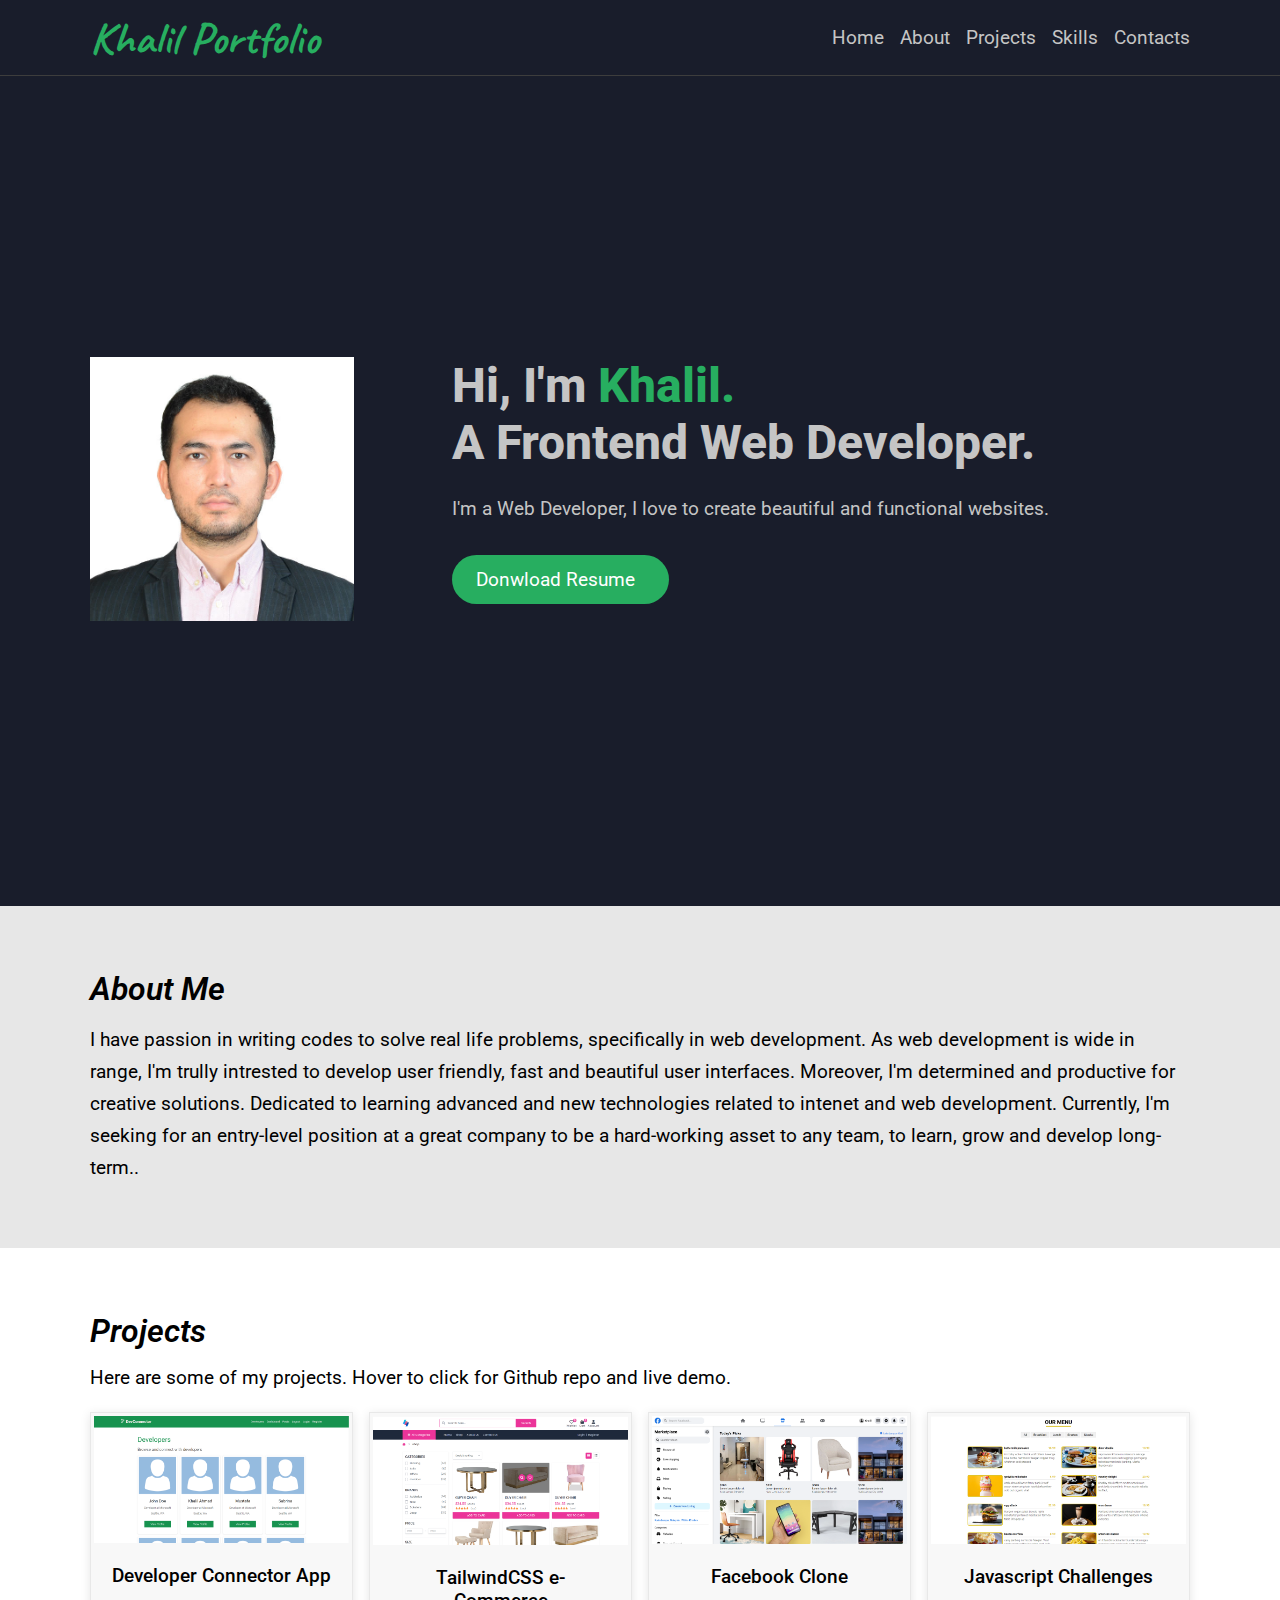
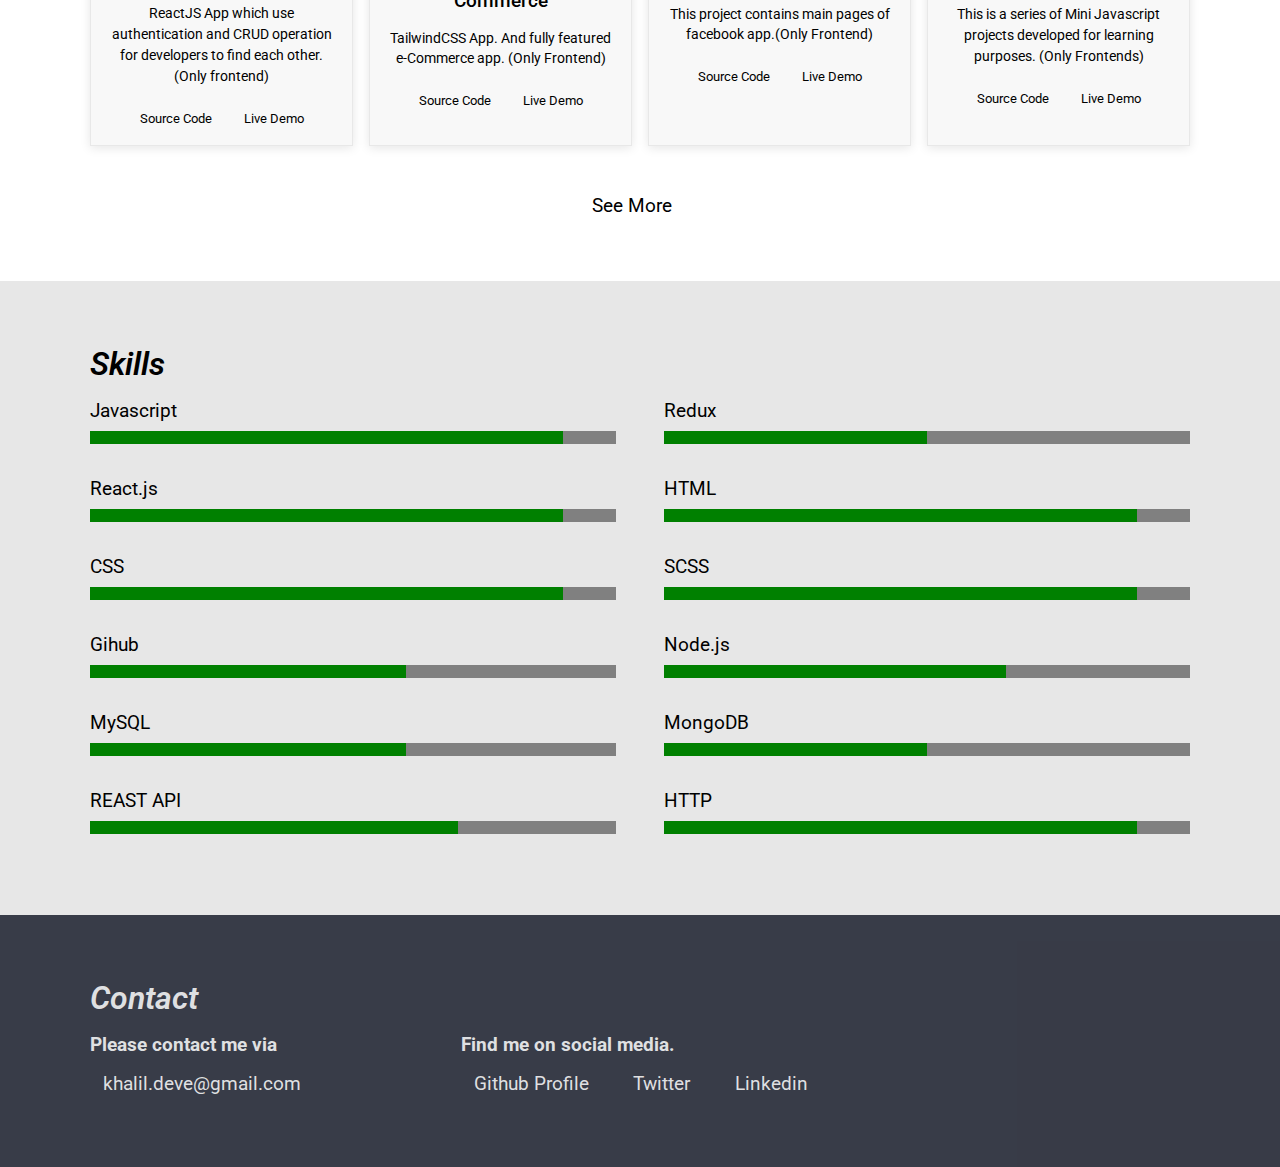
==== index.html @ ff0d6de0 "Portfolio initial commit" ====
<!DOCTYPE html>
<html lang="en">
<head>
    <meta charset="UTF-8">
    <meta http-equiv="X-UA-Compatible" content="IE=edge">
    <meta name="viewport" content="width=device-width, initial-scale=1.0">
    <!-- font-awesome -->
    <link rel="stylesheet" href="https://cdnjs.cloudflare.com/ajax/libs/font-awesome/6.1.1/css/all.min.css" integrity="sha512-KfkfwYDsLkIlwQp6LFnl8zNdLGxu9YAA1QvwINks4PhcElQSvqcyVLLD9aMhXd13uQjoXtEKNosOWaZqXgel0g==" crossorigin="anonymous" referrerpolicy="no-referrer" />

    <!-- style -->
    <link rel="stylesheet" href="./css/style.css">

    <!-- title -->
    <title>Khalil Portfolio</title>
</head>
<body>
    <header>
        <nav class="container">
            <h1 class="logo"><a href="/">Khalil Portfolio</a></h1>
            <button class="nav-toggle-btn">
                <i class="fa-solid fa-bars"></i>
            </button>
            <ul class="navbar">
                <li class="nav-item"><a href="/" class="nav-link">Home</a></li>
                <li class="nav-item"><a href="#about" class="nav-link">About</a></li>
                <li class="nav-item"><a href="#projects" class="nav-link">Projects</a></li>
                <li class="nav-item"><a href="#skills" class="nav-link">Skills</a></li>
                <!-- <li class="nav-item"><a href="#education" class="nav-link">Education</a></li> -->
                <li class="nav-item"><a href="#contacts" class="nav-link">Contacts</a></li>
            </ul>
        </nav>
    </header> 

    <section class="intro" id="intro">
        <div class="container">
            <div class="intro-photo">
                <img src="./img/profile.jpg" alt="">
            </div>
            <div class="intro-text">
                <h1 class="">Hi, I'm <span class="text-green">Khalil.</span><br>
                    A Frontend Web Developer.
                </h1>

                <p>I'm a Web Developer, I love to create beautiful and functional websites.</p>

                <a href="" class="download-resume-btn"><span>Donwload Resume</span> <i class="fa-solid fa-download"></i></a>
            </div>
        </div>
    </section>

    <!-- about -->
    <section id="about" class="about">
        <div class="container">
            <h4 class="page-title"><span>About Me</span> <i class="fa-solid fa-minus"></i></h4>
            <p>I have passion in writing codes to solve real life problems, specifically in web development. As web development is wide in range, I'm trully intrested to develop user friendly, fast and beautiful user interfaces.
            Moreover, I'm determined and productive for creative solutions. Dedicated to learning advanced and new technologies related to intenet and web development. Currently, I'm seeking for an entry-level position at a great company to be a hard-working asset to any team, to learn, grow and develop long-term..</p>
        </div>
    </section>

    <!-- Projects -->
    <section id="projects" class="projects">
        <div class="container">
            <h4 class="page-title"><span>Projects</span> <i class="fa-solid fa-minus"></i></h4>
            <p>Here are some of my projects. Hover to click for Github repo and live demo.</p>
            <br>

            <div class="project-items">
                <!-- facebook clone -->
                <div class="project-cart">
                    <img src="./img/projects/dev-connector.PNG" class="project-image" alt="">
                    <div class="project-cart-body">
                        <h4>Developer Connector App</h5>
                        <p>
                            ReactJS App which use authentication and CRUD operation for developers to find each other. (Only frontend)
                        </p>
                        <div class="sources-link">
                            <a href="https://github.com/khalilnazari/dev-connector" target="_blank"><i class="fa-brands fa-github"></i> Source Code</a>
                            <a target="_blank" href="https://khalilnazari.github.io/dev-connector/"><i class="fa-solid fa-display"></i> Live Demo</a>
                        </div>
                    </div>
                </div>

                <div class="project-cart">
                   <img src="./img/projects/tailwind-ecommerce.PNG" class="project-image" alt="">
                    <div class="project-cart-body">
                        <h4>TailwindCSS e-Commerce</h4>
                        <p>TailwindCSS App. And fully featured e-Commerce app. (Only Frontend)</p>
                        <div class="sources-link">
                            <a href="https://github.com/khalilnazari/tailwind-ecommerce" target="_blank"><i class="fa-brands fa-github"></i> Source Code</a>
                            <a target="_blank" href="https://khalilnazari.github.io/tailwind-ecommerce/public/index.html"><i class="fa-solid fa-display"></i> Live Demo</a>
                        </div>
                    </div>
                </div>

                <div class="project-cart">
                   <img src="./img/projects/facebook-clone.PNG" class="project-image" alt="">
                    <div class="project-cart-body">
                        <h4>Facebook Clone</h4>
                        <p>This project contains main pages of facebook app.(Only Frontend)</p>
                        <div class="sources-link">
                            <a href="https://github.com/khalilnazari/facebook-clone" target="_blank"><i class="fa-brands fa-github"></i> Source Code</a>
                            <a target="_blank" href="https://khalilnazari.github.io/facebook-clone/"><i class="fa-solid fa-display"></i> Live Demo</a>
                        </div>
                    </div>
                </div>

                <div class="project-cart">
                   <img src="./img/projects/javascript-challenges.PNG" class="project-image" alt="">
                    <div class="project-cart-body">
                        <h4>Javascript Challenges</h4>
                        <p>This is a series of Mini Javascript projects developed for learning purposes. (Only Frontends)</p>
                        <div class="sources-link">
                            <a href="https://github.com/khalilnazari/javascript-challenges" target="_blank"><i class="fa-brands fa-github"></i> Source Code</a>
                            <a target="_blank" href="https://khalilnazari.github.io/javascript-challenges/"><i class="fa-solid fa-display"></i> Live Demo</a>
                        </div>
                    </div>
                </div>
            </div>
            <div class="more-projects">
                <a href="./projects.html"><span>See More</span> <i class="fa-solid fa-arrow-right-long"></i></a>
            </div>
        </div>
    </section>

    <!-- Skills -->
    <section class="skills" id="skills">
        <div class="container">
            <h4 class="page-title"><span>Skills</span> <i class="fa-solid fa-minus"></i></h4>

            <div class="skills-wrapper">

                <div class="skill-item">
                    <label for="js"><i class="fa-brands fa-js"></i> Javascript</label><br />
                    <progress id="js" value="90" max="100"> 90% </progress>
                </div>
                
                <div class="skill-item">
                    <label for="scss"><i class="fa-brands fa-js"></i> Redux</label><br />
                    <progress id="scss" value="50" max="100"> 50% </progress>
                </div>

                <div class="skill-item">
                    <label for="reactjs"><i class="fa-brands fa-react"></i> React.js</label><br />
                    <progress id="reactjs" value="90" max="100"> 90% </progress>
                </div>
                
                <div class="skill-item">
                    <label for="html"><i class="fa-brands fa-html5"></i> HTML</label><br />
                    <progress id="html" value="90" max="100"> 90% </progress>
                </div>
                
                <div class="skill-item">
                    <label for="css"><i class="fa-brands fa-css3-alt"></i> CSS</label><br />
                    <progress id="css" value="90" max="100"> 90% </progress>
                </div>

                <div class="skill-item">
                    <label for="scss"><i class="fa-brands fa-sass"></i> SCSS</label><br />
                    <progress id="scss" value="90" max="100"> 90% </progress>
                </div>

                <div class="skill-item">
                    <label for="scss"><i class="fa-brands fa-github-square"></i> Gihub</label><br />
                    <progress id="scss" value="60" max="100"> 60% </progress>
                </div>

                <div class="skill-item">
                    <label for="scss"><i class="fa-brands fa-node-js"></i> Node.js</label><br />
                    <progress id="scss" value="65" max="100"> 65% </progress>
                </div>

                <div class="skill-item">
                    <label for="scss"><i class="fa-solid fa-database"></i> MySQL</label><br />
                    <progress id="scss" value="60" max="100"> 60% </progress>
                </div>

                <div class="skill-item">
                    <label for="scss"><i class="fa-solid fa-database"></i> MongoDB</label><br />
                    <progress id="scss" value="50" max="100"> 50% </progress>
                </div>

                <div class="skill-item">
                    <label for="scss"><i class="fa-solid fa-earth-americas"></i> REAST API</label><br />
                    <progress id="scss" value="70" max="100"> 70% </progress>
                </div>

                <div class="skill-item">
                    <label for="scss"><i class="fa-solid fa-earth-americas"></i> HTTP</label><br />
                    <progress id="scss" value="90" max="100"> 90% </progress>
                </div>
            </div>
        </div>
    </section>

    <!-- Education -->
    <!-- <section class="education" id="education">
        <div class="container">
            <h4 class="page-title"><span>Education</span> <i class="fa-solid fa-minus"></i></h4>
        </div>
    </section> -->

    <footer class="contact" id="contacts">
        <div class="container">
            <h4 class="page-title"><span>Contact</span> <i class="fa-solid fa-minus"></i></h4>
            <div class="contact-items">
                <div class="social-medias">
                    <p><strong>Please contact me via </strong></p>
                    <div class="icons">
                        <p class="contact-item">
                            <i class="fa-solid fa-envelope contact-icon"></i>
                            <span>khalil.deve@gmail.com</span>
                        </p>
                    </div>
                </div>
                <div class="social-medias">
                    <p><strong>Find me on social media.</strong></p>
                    <div class="icons">
                        <a class="contact-item" href=""><i class="fa-brands fa-git-square contact-icon"></i> Github Profile</a>
                        <a class="contact-item" href=""><i class="fa-brands fa-twitter-square contact-icon"></i> Twitter </a>
                        <a class="contact-item" href=""><i class="fa-brands fa-linkedin contact-icon"></i>Linkedin</a>
                    </div>
                </div>
            </div>
        </div>
    </footer>


    <script src="./app.js"></script>
</body>
</html>
---- css/style.css ----
@import url("https://fonts.googleapis.com/css2?family=DM+Sans:wght@400;500;700&family=Roboto:wght@100;300;400;500;700;900&display=swap");
@import url("https://fonts.googleapis.com/css2?family=Pacifico&display=swap");
@import url("https://fonts.googleapis.com/css2?family=Caveat:wght@400;500;600;700&display=swap");
* {
  padding: 0;
  margin: 0;
  box-sizing: border-box;
}

html {
  scroll-behavior: smooth;
}

body {
  font-family: 'Roboto', sans-serif;
  font-size: 1.2rem;
  font-weight: 400;
  background-color: #e7e7e7;
}

h1, h2, h3, h4, h5, h6 {
  font-weight: 500;
}

a {
  color: unset;
  text-decoration: none;
}

.navbar {
  list-style-type: none;
}

.page-title {
  font-size: 2rem;
  font-weight: 600;
  margin-bottom: 1rem;
  display: flex;
  align-items: flex-end;
  gap: 1rem;
  font-style: italic;
}

.container {
  width: 95%;
  max-width: 1100px;
  margin: 0 auto;
}

section {
  padding-top: 4rem;
  padding-bottom: 4rem;
}

.text-green {
  color: #27ae60;
}

header {
  background-color: #191d2b;
  color: #c5c5c5;
  padding: 0.6rem 0;
  position: sticky;
  top: 0;
  width: 100%;
  border-bottom: 1px solid #3d3d3d;
}

header nav {
  display: flex;
  align-items: center;
  justify-content: space-between;
}

header .logo {
  font-family: 'Caveat', cursive;
  font-size: 2.8rem;
  font-weight: 700;
  color: #27ae60;
}

header .navbar {
  display: flex;
  align-items: center;
  gap: 1rem;
}

header .nav-link:hover {
  color: #eeeeee;
}

header .nav-toggle-btn {
  background: transparent;
  color: #e7e7e7;
  border: none;
  outline: none;
  font-size: 1.5rem;
  cursor: pointer;
  transform: .3s ease;
  display: none;
}

header .nav-toggle-btn:hover {
  color: #fff;
}

section.intro {
  display: flex;
  align-items: center;
  background-color: #191d2b;
  color: #c5c5c5;
  height: calc(100vh - 70px);
}

section.intro .container {
  display: flex;
  gap: 2rem;
}

section.intro .intro-text {
  flex-basis: 70%;
}

section.intro .intro-photo {
  flex-shrink: 0;
  flex-basis: 30%;
}

section.intro h1 {
  font-size: 3rem;
  font-weight: 800;
  margin-bottom: 1.5rem;
}

section.intro P {
  line-height: 1.8rem;
}

section.intro img {
  width: 80%;
}

section.intro img::after {
  content: '';
  width: 100%;
  height: 100%;
  background-color: #27ae60;
}

section.intro .download-resume-btn {
  margin-top: 2rem;
  background: #27ae60;
  color: #fff;
  width: fit-content;
  padding: .8rem 1.5rem;
  border-radius: 10rem;
  display: flex;
  align-items: center;
  gap: .6rem;
}

.about p {
  font-size: 1.2rem;
  line-height: 2rem;
}

.projects {
  background-color: #fff;
}

.projects .project-items {
  display: grid;
  grid-template-columns: repeat(auto-fit, minmax(240px, 1fr));
  gap: 1rem;
  row-gap: 2rem;
}

.projects .project-cart {
  box-shadow: 0 2px 10px rgba(0, 0, 0, 0.103);
  border: 1px solid #dadada88;
  background-color: #f8f8f8;
  transition: .3s ease;
  padding: .2rem;
}

.projects .project-cart:hover {
  background-color: #27ae60;
  color: white;
}

.projects .project-image {
  width: 100%;
  object-fit: cover;
}

.projects .project-cart-body {
  padding: 1rem;
  text-align: center;
}

.projects .project-cart-body h4 {
  margin-bottom: 1rem;
}

.projects .project-cart-body p {
  line-height: 1.3rem;
  font-size: .85rem;
  margin-bottom: 1.5rem;
}

.projects .sources-link {
  display: flex;
  align-items: center;
  justify-content: center;
  gap: 2rem;
  font-size: .8rem;
  margin-top: 1rem;
}

.projects .sources-link a:hover {
  text-decoration: underline;
}

.projects .more-projects {
  margin-top: 3rem;
  text-align: center;
}

.projects .more-projects a {
  display: flex;
  align-items: center;
  justify-content: center;
  gap: 1rem;
}

.skills .skills-wrapper {
  display: grid;
  grid-template-columns: 1fr 1fr;
  gap: 3rem;
  row-gap: 1rem;
}

.skills .skill-item {
  padding-bottom: 1rem;
  width: 100%;
}

.skills progress {
  width: 100% !important;
  border-radius: 0;
  height: 0.8rem;
}

.education {
  background-color: #fff;
}

footer {
  background-color: #191d2bd9;
  padding: 4rem 0;
  color: #ffffffd9;
}

footer .contact-items {
  display: flex;
  gap: 10rem;
}

footer .contact-icon {
  font-size: 2rem;
}

footer .contact-item {
  display: flex;
  align-items: center;
  gap: .8rem;
  margin-bottom: .5rem;
}

footer .icons {
  margin-top: 1rem;
  display: flex;
  gap: 2rem;
}

footer a {
  transition: .3s ease;
}

footer a:hover {
  color: #27ae60;
}

@media screen and (max-width: 900px) {
  footer .icons {
    display: block;
  }
}

@media screen and (max-width: 830px) {
  section.intro .container {
    display: block;
  }
  section.intro .intro-photo {
    text-align: center;
    margin-bottom: 2rem;
  }
  section.intro img {
    width: 35%;
  }
  section.intro .intro-text {
    text-align: center;
  }
  section.intro .download-resume-btn {
    margin-left: auto;
    margin-right: auto;
    font-size: 1rem;
  }
}

@media screen and (max-width: 700px) {
  header .navbar {
    position: absolute;
    top: 76px;
    right: 0;
    background-color: rgba(25, 29, 43, 0.95);
    width: 100%;
    flex-direction: column;
    padding: 2rem 0;
    display: none;
  }
  header .navbar.show {
    display: flex;
  }
  header .nav-toggle-btn {
    display: inline;
  }
  section.intro h1 {
    font-size: 2rem;
  }
  .skills .skills-wrapper {
    grid-template-columns: 1fr;
  }
  footer .contact-items {
    display: block;
  }
  footer .social-medias {
    margin-top: 2rem;
  }
}
/*# sourceMappingURL=style.css.map */
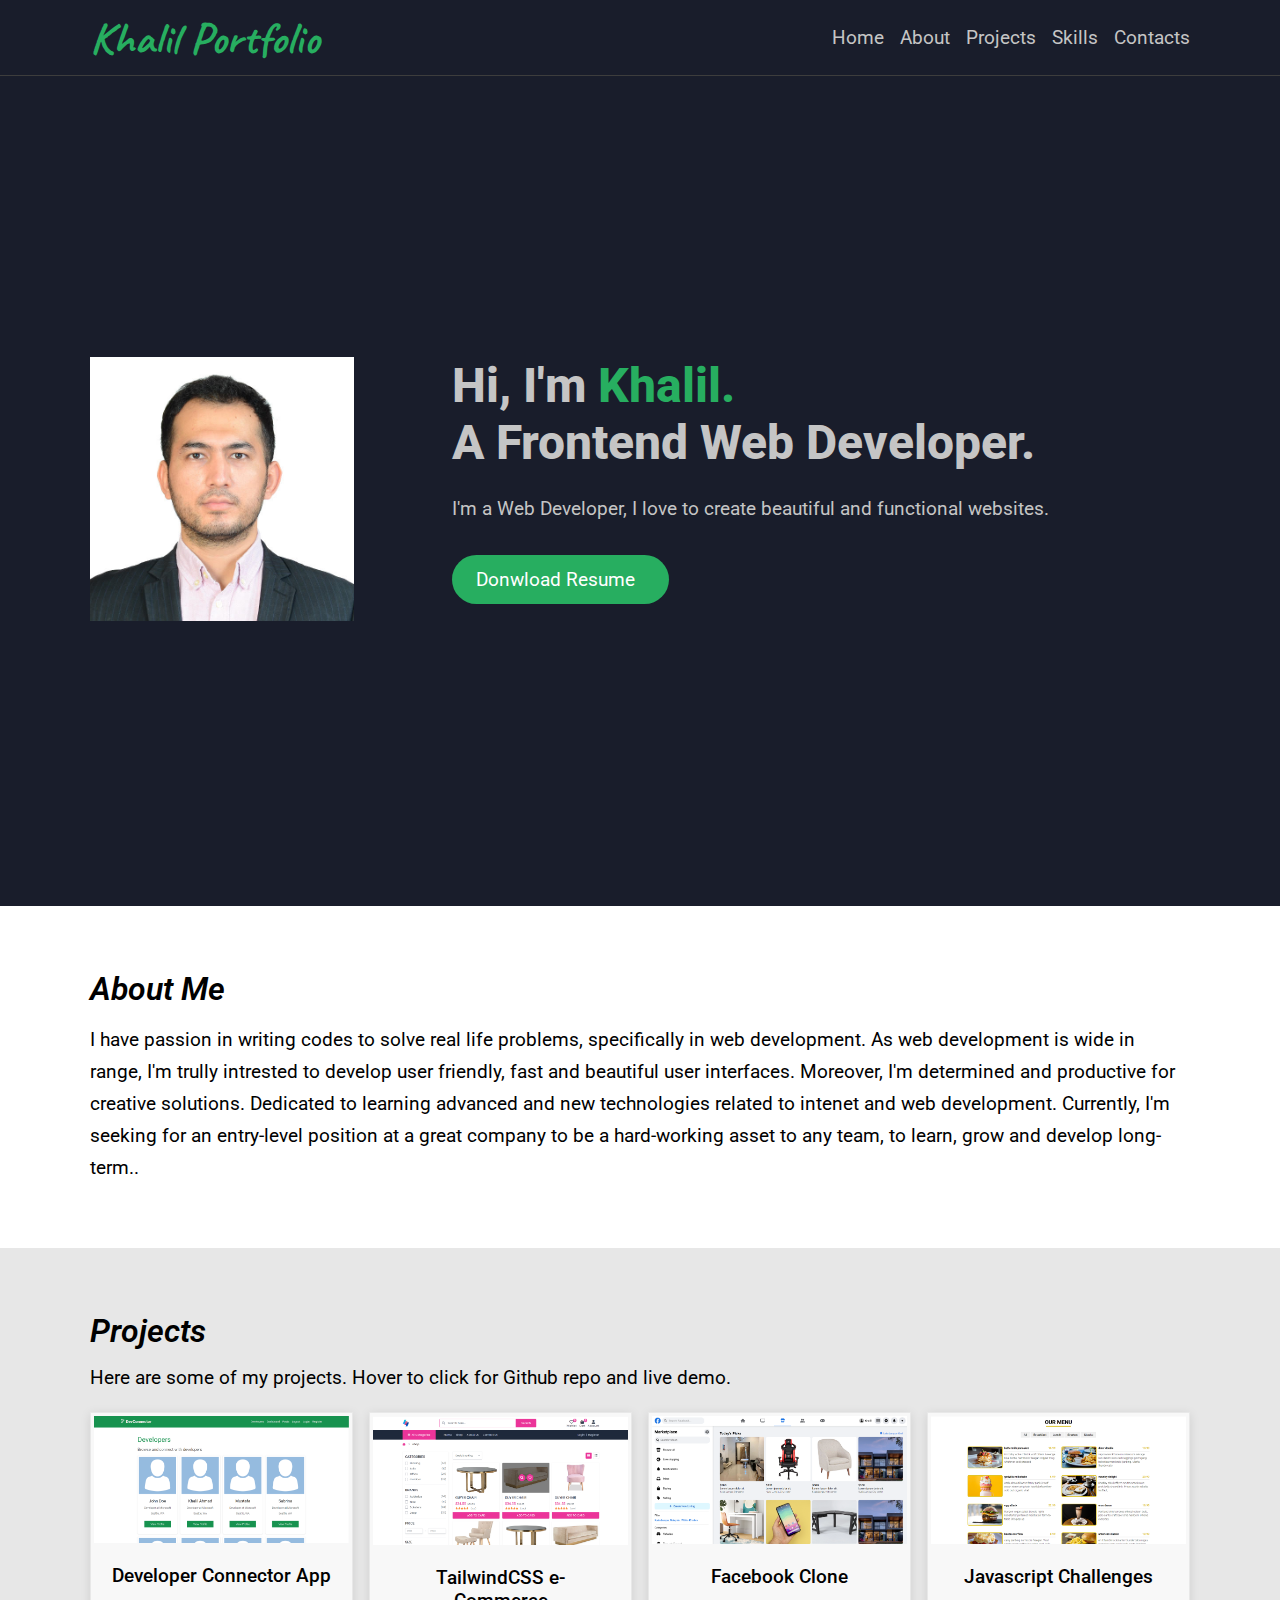
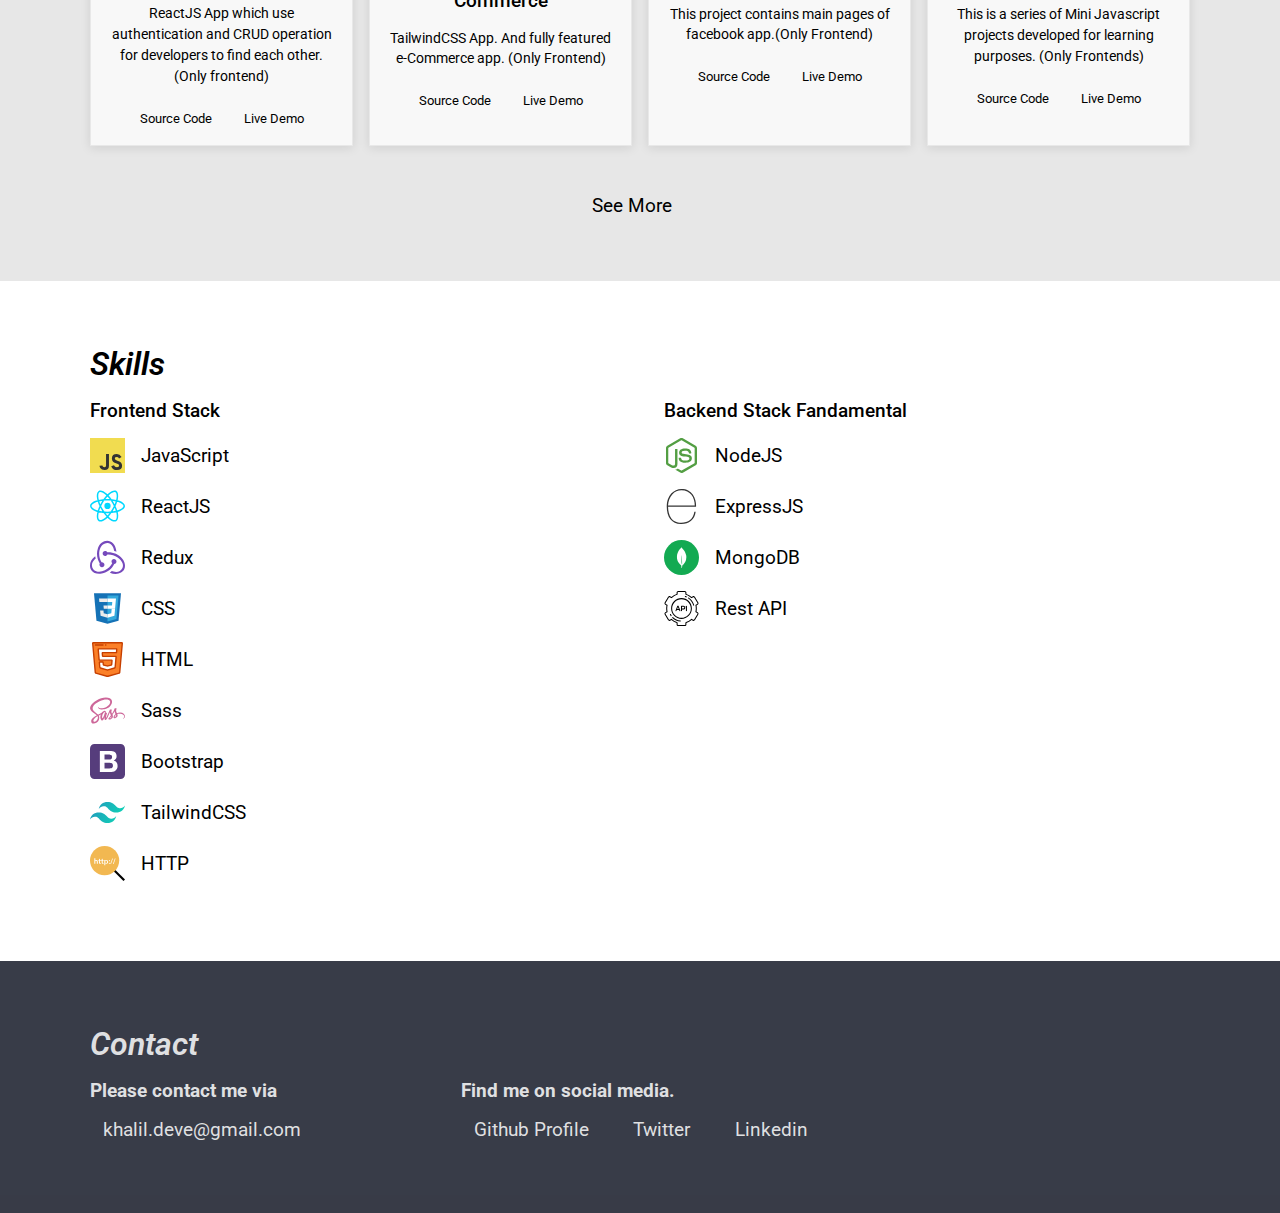
==== commit a1110cc4: "Updated portfolio" ====
--- a/index.html
+++ b/index.html
@@ -21,7 +21,7 @@
                 <i class="fa-solid fa-bars"></i>
             </button>
             <ul class="navbar">
-                <li class="nav-item"><a href="/" class="nav-link">Home</a></li>
+                <li class="nav-item"><a href="#intro" class="nav-link">Home</a></li>
                 <li class="nav-item"><a href="#about" class="nav-link">About</a></li>
                 <li class="nav-item"><a href="#projects" class="nav-link">Projects</a></li>
                 <li class="nav-item"><a href="#skills" class="nav-link">Skills</a></li>
@@ -43,7 +43,7 @@
 
                 <p>I'm a Web Developer, I love to create beautiful and functional websites.</p>
 
-                <a href="" class="download-resume-btn"><span>Donwload Resume</span> <i class="fa-solid fa-download"></i></a>
+                <a href="./docs/khalil-resume.pdf" target="_blank" class="download-resume-btn"><span>Donwload Resume</span> <i class="fa-solid fa-download"></i></a>
             </div>
         </div>
     </section>
@@ -117,7 +117,7 @@
                 </div>
             </div>
             <div class="more-projects">
-                <a href="./projects.html"><span>See More</span> <i class="fa-solid fa-arrow-right-long"></i></a>
+                <a href="#"><span>See More</span> <i class="fa-solid fa-arrow-right-long"></i></a>
             </div>
         </div>
     </section>
@@ -128,65 +128,69 @@
             <h4 class="page-title"><span>Skills</span> <i class="fa-solid fa-minus"></i></h4>
 
             <div class="skills-wrapper">
-
-                <div class="skill-item">
-                    <label for="js"><i class="fa-brands fa-js"></i> Javascript</label><br />
-                    <progress id="js" value="90" max="100"> 90% </progress>
-                </div>
-                
-                <div class="skill-item">
-                    <label for="scss"><i class="fa-brands fa-js"></i> Redux</label><br />
-                    <progress id="scss" value="50" max="100"> 50% </progress>
-                </div>
-
-                <div class="skill-item">
-                    <label for="reactjs"><i class="fa-brands fa-react"></i> React.js</label><br />
-                    <progress id="reactjs" value="90" max="100"> 90% </progress>
-                </div>
-                
-                <div class="skill-item">
-                    <label for="html"><i class="fa-brands fa-html5"></i> HTML</label><br />
-                    <progress id="html" value="90" max="100"> 90% </progress>
-                </div>
-                
-                <div class="skill-item">
-                    <label for="css"><i class="fa-brands fa-css3-alt"></i> CSS</label><br />
-                    <progress id="css" value="90" max="100"> 90% </progress>
-                </div>
-
-                <div class="skill-item">
-                    <label for="scss"><i class="fa-brands fa-sass"></i> SCSS</label><br />
-                    <progress id="scss" value="90" max="100"> 90% </progress>
-                </div>
-
-                <div class="skill-item">
-                    <label for="scss"><i class="fa-brands fa-github-square"></i> Gihub</label><br />
-                    <progress id="scss" value="60" max="100"> 60% </progress>
-                </div>
-
-                <div class="skill-item">
-                    <label for="scss"><i class="fa-brands fa-node-js"></i> Node.js</label><br />
-                    <progress id="scss" value="65" max="100"> 65% </progress>
-                </div>
-
-                <div class="skill-item">
-                    <label for="scss"><i class="fa-solid fa-database"></i> MySQL</label><br />
-                    <progress id="scss" value="60" max="100"> 60% </progress>
-                </div>
-
-                <div class="skill-item">
-                    <label for="scss"><i class="fa-solid fa-database"></i> MongoDB</label><br />
-                    <progress id="scss" value="50" max="100"> 50% </progress>
-                </div>
-
-                <div class="skill-item">
-                    <label for="scss"><i class="fa-solid fa-earth-americas"></i> REAST API</label><br />
-                    <progress id="scss" value="70" max="100"> 70% </progress>
-                </div>
-
-                <div class="skill-item">
-                    <label for="scss"><i class="fa-solid fa-earth-americas"></i> HTTP</label><br />
-                    <progress id="scss" value="90" max="100"> 90% </progress>
+                <div class="frontend-wrapper">
+                    <h4 class="stack-title">Frontend Stack</h4>
+                    <div class="frontend">
+                        <div class="skill-item">
+                            <img src="./img/javascript.svg" class="skill-svg" alt="">
+                            <span class="skill-text">JavaScript</span>
+                        </div>
+                        <div class="skill-item">
+                            <img src="./img/reactjs.svg" class="skill-svg" alt="">
+                            <span class="skill-text">ReactJS</span>
+                        </div>
+                        <div class="skill-item">
+                            <img src="./img/redux.svg" class="skill-svg" alt="">
+                            <span class="skill-text">Redux</span>
+                        </div>
+                        <div class="skill-item">
+                            <img src="./img/css.svg" class="skill-svg" alt="">
+                            <span class="skill-text">CSS</span>
+                        </div>
+                        <div class="skill-item">
+                            <img src="./img/html.svg" class="skill-svg" alt="">
+                            <span class="skill-text">HTML</span>
+                        </div>
+                        <div class="skill-item">
+                            <img src="./img/sass.svg" class="skill-svg" alt="">
+                            <span class="skill-text">Sass</span>
+                        </div>
+                        <div class="skill-item">
+                            <img src="./img/bootstrap.svg" class="skill-svg" alt="">
+                            <span class="skill-text">Bootstrap</span>
+                        </div>
+                        <div class="skill-item">
+                            <img src="./img/tailwindcss.svg" class="skill-svg" alt="">
+                            <span class="skill-text">TailwindCSS</span>
+                        </div>
+                        <div class="skill-item">
+                            <img src="./img/http.svg" class="skill-svg" alt="">
+                            <span class="skill-text">HTTP</span>
+                        </div>
+                    </div>
+                </div>
+
+
+                <div class="backend-wrapper">
+                    <h4 class="stack-title">Backend Stack Fandamental</h4>
+                    <div class="backend">
+                        <div class="skill-item">
+                            <img src="./img/nodejs.svg" class="skill-svg" alt="">
+                            <span class="skill-text">NodeJS</span>
+                        </div>
+                        <div class="skill-item">
+                            <img src="./img/express.svg" class="skill-svg" alt="">
+                            <span class="skill-text">ExpressJS</span>
+                        </div>
+                        <div class="skill-item">
+                            <img src="./img/mongodb.svg" class="skill-svg" alt="">
+                            <span class="skill-text">MongoDB</span>
+                        </div>
+                        <div class="skill-item">
+                            <img src="./img/rest-api.svg" class="skill-svg" alt="">
+                            <span class="skill-text">Rest API</span>
+                        </div>
+                    </div>
                 </div>
             </div>
         </div>
--- a/css/style.css
+++ b/css/style.css
@@ -159,13 +159,13 @@
   gap: .6rem;
 }
 
+.about {
+  background-color: #fff;
+}
+
 .about p {
   font-size: 1.2rem;
   line-height: 2rem;
-}
-
-.projects {
-  background-color: #fff;
 }
 
 .projects .project-items {
@@ -233,6 +233,10 @@
   gap: 1rem;
 }
 
+.skills {
+  background-color: white;
+}
+
 .skills .skills-wrapper {
   display: grid;
   grid-template-columns: 1fr 1fr;
@@ -243,12 +247,17 @@
 .skills .skill-item {
   padding-bottom: 1rem;
   width: 100%;
-}
-
-.skills progress {
-  width: 100% !important;
-  border-radius: 0;
-  height: 0.8rem;
+  display: flex;
+  align-items: center;
+  gap: 1rem;
+}
+
+.skills .skill-svg {
+  width: 35px;
+}
+
+.skills .stack-title {
+  margin-bottom: 1rem;
 }
 
 .education {
@@ -341,6 +350,13 @@
   .skills .skills-wrapper {
     grid-template-columns: 1fr;
   }
+  .skills .backend, .skills .frontend {
+    display: grid;
+    grid-template-columns: 1fr 1fr;
+  }
+  .skills .skill-svg {
+    width: 25px;
+  }
   footer .contact-items {
     display: block;
   }
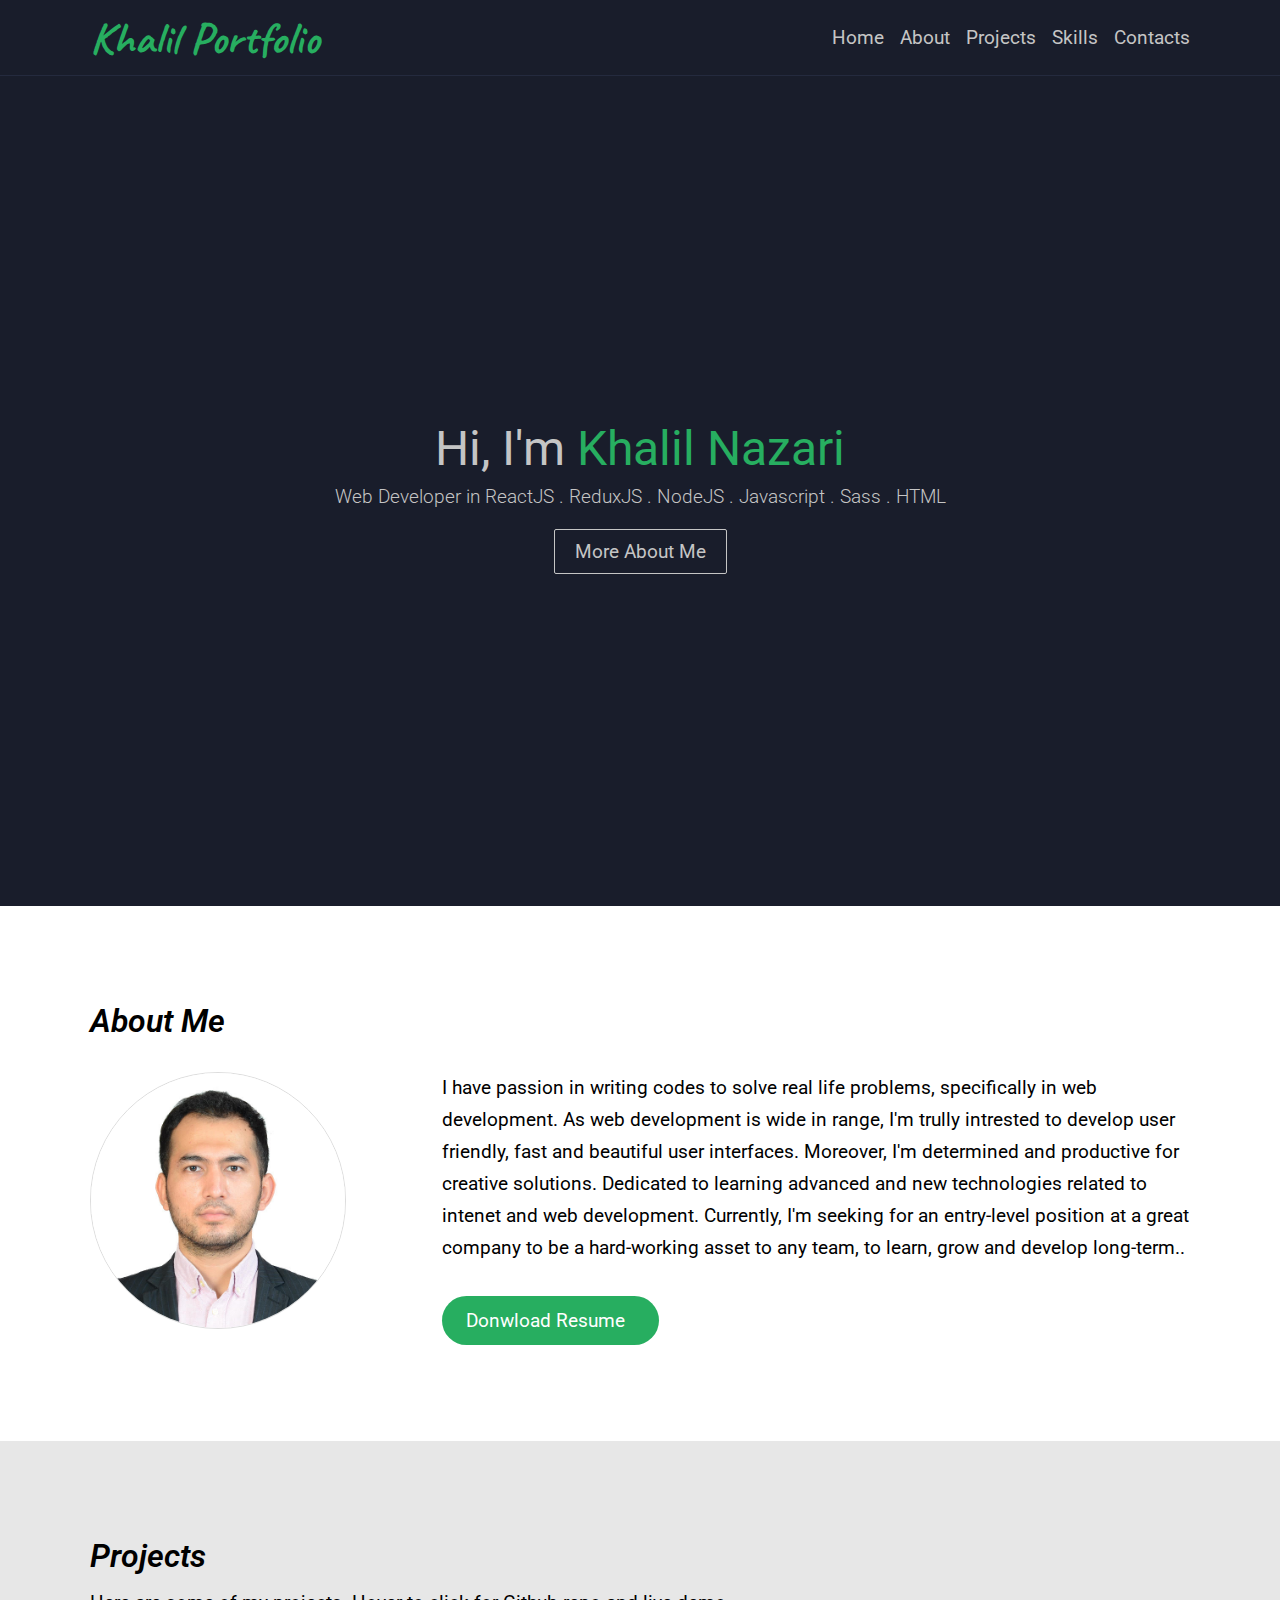
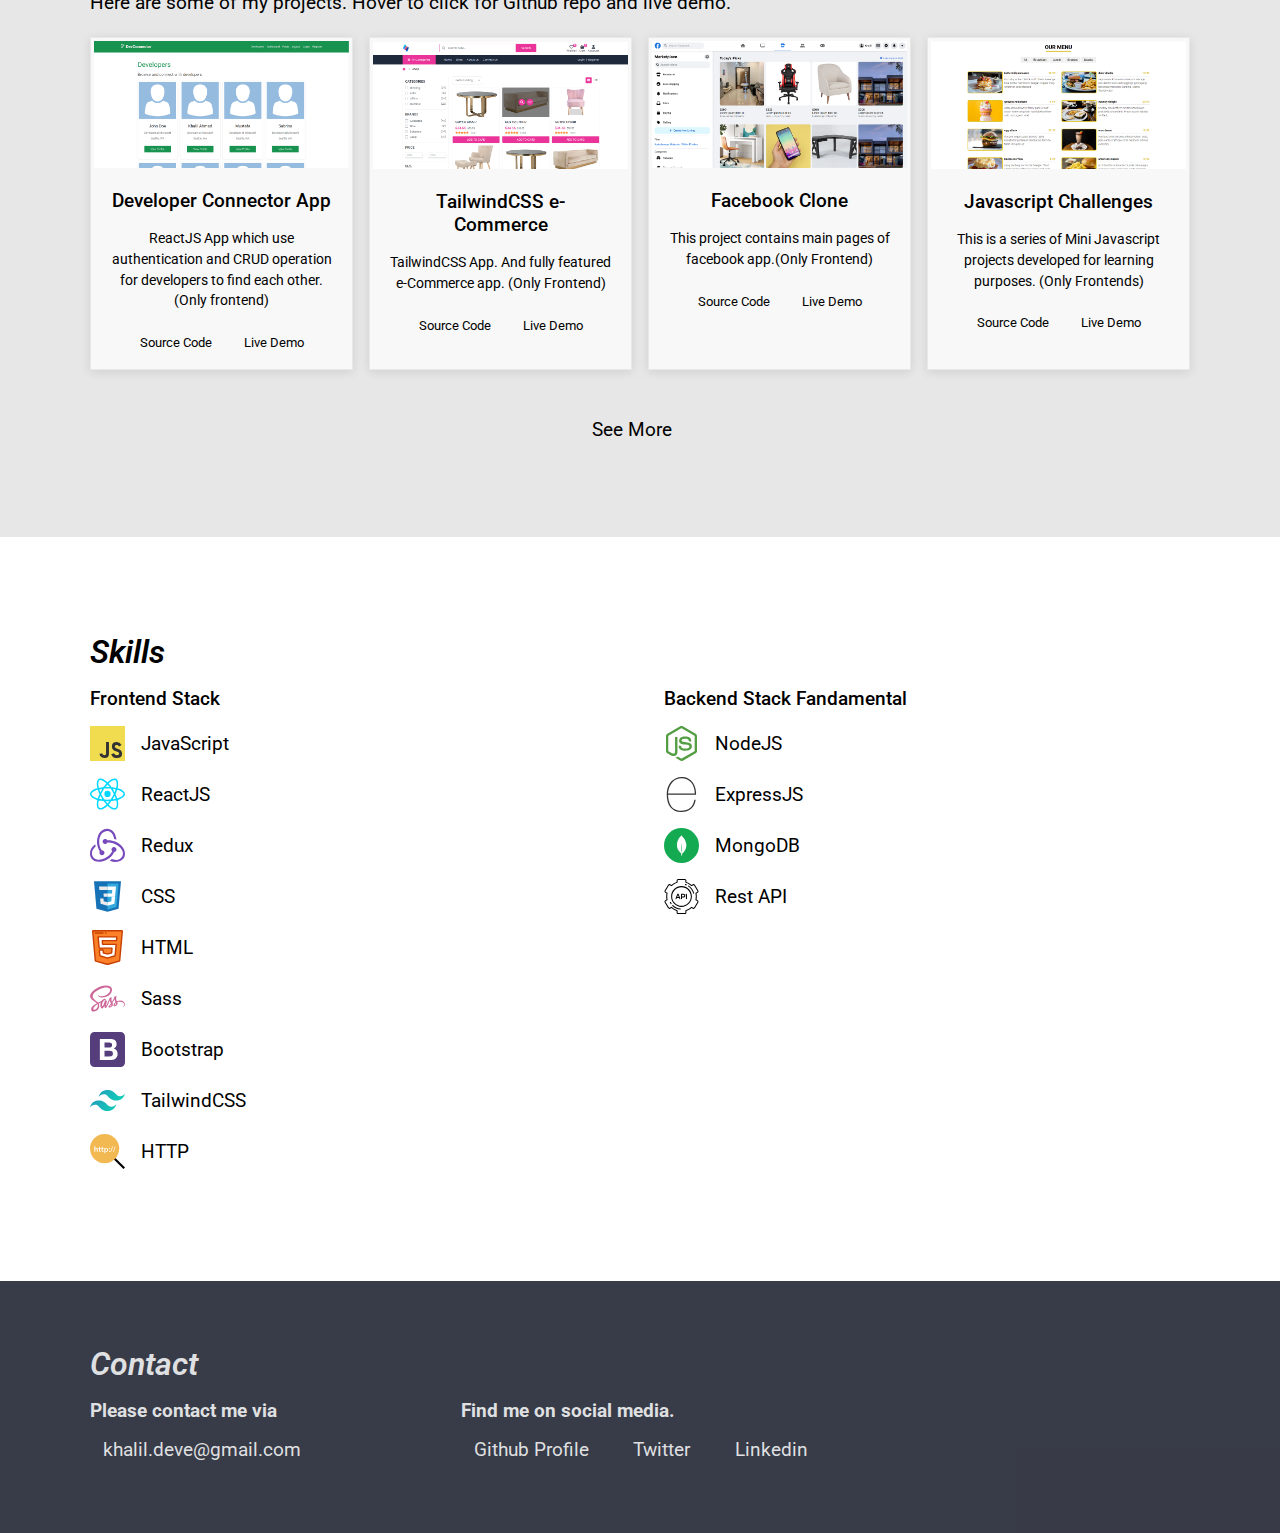
==== commit be3925da: "Profile updated" ====
--- a/index.html
+++ b/index.html
@@ -14,6 +14,9 @@
     <title>Khalil Portfolio</title>
 </head>
 <body>
+    <!-- <div style="background-image: url('https://images.unsplash.com/photo-1553095066-5014bc7b7f2d'); background-position: center; background-size: cover; background-repeat: no-repeat; min-height: 100vh;"> -->
+
+    
     <header>
         <nav class="container">
             <h1 class="logo"><a href="/">Khalil Portfolio</a></h1>
@@ -33,27 +36,29 @@
 
     <section class="intro" id="intro">
         <div class="container">
-            <div class="intro-photo">
-                <img src="./img/profile.jpg" alt="">
-            </div>
             <div class="intro-text">
-                <h1 class="">Hi, I'm <span class="text-green">Khalil.</span><br>
-                    A Frontend Web Developer.
-                </h1>
-
-                <p>I'm a Web Developer, I love to create beautiful and functional websites.</p>
-
-                <a href="./docs/khalil-resume.pdf" target="_blank" class="download-resume-btn"><span>Donwload Resume</span> <i class="fa-solid fa-download"></i></a>
-            </div>
-        </div>
-    </section>
-
+                <h1 class="">Hi, I'm <span class="text-green">Khalil Nazari</span></h1>
+                <p>Web Developer in ReactJS . ReduxJS . NodeJS . Javascript . Sass . HTML</p>
+                <a href="#about">more about me</a>
+            </div>
+        </div>
+    </section>
+<!-- </div> -->
     <!-- about -->
     <section id="about" class="about">
         <div class="container">
             <h4 class="page-title"><span>About Me</span> <i class="fa-solid fa-minus"></i></h4>
-            <p>I have passion in writing codes to solve real life problems, specifically in web development. As web development is wide in range, I'm trully intrested to develop user friendly, fast and beautiful user interfaces.
-            Moreover, I'm determined and productive for creative solutions. Dedicated to learning advanced and new technologies related to intenet and web development. Currently, I'm seeking for an entry-level position at a great company to be a hard-working asset to any team, to learn, grow and develop long-term..</p>
+            <div class="about-wrapper">
+                <div class="about-image">
+                    <img src="./img/profile.jpg" alt="">
+                </div>
+                <div class="about-text">
+                    <p>I have passion in writing codes to solve real life problems, specifically in web development. As web development is wide in range, I'm trully intrested to develop user friendly, fast and beautiful user interfaces.
+                    Moreover, I'm determined and productive for creative solutions. Dedicated to learning advanced and new technologies related to intenet and web development. Currently, I'm seeking for an entry-level position at a great company to be a hard-working asset to any team, to learn, grow and develop long-term..</p>
+
+                    <a href="./docs/khalil-resume.pdf" target="_blank" class="download-resume-btn"><span>Donwload Resume</span> <i class="fa-solid fa-download"></i></a>
+                </div>
+            </div>
         </div>
     </section>
 
--- a/css/style.css
+++ b/css/style.css
@@ -48,8 +48,7 @@
 }
 
 section {
-  padding-top: 4rem;
-  padding-bottom: 4rem;
+  padding: 6rem 0;
 }
 
 .text-green {
@@ -63,7 +62,7 @@
   position: sticky;
   top: 0;
   width: 100%;
-  border-bottom: 1px solid #3d3d3d;
+  border-bottom: 1px solid #242a3e;
 }
 
 header nav {
@@ -112,13 +111,8 @@
   height: calc(100vh - 70px);
 }
 
-section.intro .container {
-  display: flex;
-  gap: 2rem;
-}
-
 section.intro .intro-text {
-  flex-basis: 70%;
+  text-align: center;
 }
 
 section.intro .intro-photo {
@@ -128,26 +122,59 @@
 
 section.intro h1 {
   font-size: 3rem;
-  font-weight: 800;
-  margin-bottom: 1.5rem;
+  font-weight: 400;
+  margin-bottom: .5rem;
 }
 
 section.intro P {
-  line-height: 1.8rem;
-}
-
-section.intro img {
+  font-size: 1.2rem;
+  font-weight: 300;
+  margin-bottom: 2rem;
+}
+
+section.intro a {
+  border: 1px solid;
+  border-radius: 2px;
+  padding: 10px 20px;
+  text-transform: capitalize;
+  transition: .25s ease;
+}
+
+section.intro a:hover {
+  background-color: #e7e7e7;
+  color: #191d2b;
+}
+
+.about {
+  background-color: #fff;
+}
+
+.about .about-wrapper {
+  margin-top: 2rem;
+  display: flex;
+  gap: 2rem;
+}
+
+.about .about-image {
+  width: 30%;
+}
+
+.about .about-image img {
   width: 80%;
-}
-
-section.intro img::after {
-  content: '';
-  width: 100%;
-  height: 100%;
-  background-color: #27ae60;
-}
-
-section.intro .download-resume-btn {
+  border: 1px solid #dddddd;
+  border-radius: 50%;
+}
+
+.about .about-text {
+  width: 70%;
+}
+
+.about p {
+  font-size: 1.2rem;
+  line-height: 2rem;
+}
+
+.about .download-resume-btn {
   margin-top: 2rem;
   background: #27ae60;
   color: #fff;
@@ -159,15 +186,6 @@
   gap: .6rem;
 }
 
-.about {
-  background-color: #fff;
-}
-
-.about p {
-  font-size: 1.2rem;
-  line-height: 2rem;
-}
-
 .projects .project-items {
   display: grid;
   grid-template-columns: repeat(auto-fit, minmax(240px, 1fr));
@@ -314,9 +332,6 @@
     text-align: center;
     margin-bottom: 2rem;
   }
-  section.intro img {
-    width: 35%;
-  }
   section.intro .intro-text {
     text-align: center;
   }
@@ -328,6 +343,9 @@
 }
 
 @media screen and (max-width: 700px) {
+  section {
+    padding: 3rem 0;
+  }
   header .navbar {
     position: absolute;
     top: 76px;
@@ -347,6 +365,25 @@
   section.intro h1 {
     font-size: 2rem;
   }
+  .about .about-wrapper {
+    display: block;
+  }
+  .about .about-image, .about .about-text {
+    width: 80%;
+    text-align: center;
+    margin-left: auto;
+    margin-right: auto;
+  }
+  .about .about-image img, .about .about-text img {
+    width: 50%;
+  }
+  .about .about-text {
+    margin-top: 2rem;
+  }
+  .about .download-resume-btn {
+    margin-left: auto;
+    margin-right: auto;
+  }
   .skills .skills-wrapper {
     grid-template-columns: 1fr;
   }
